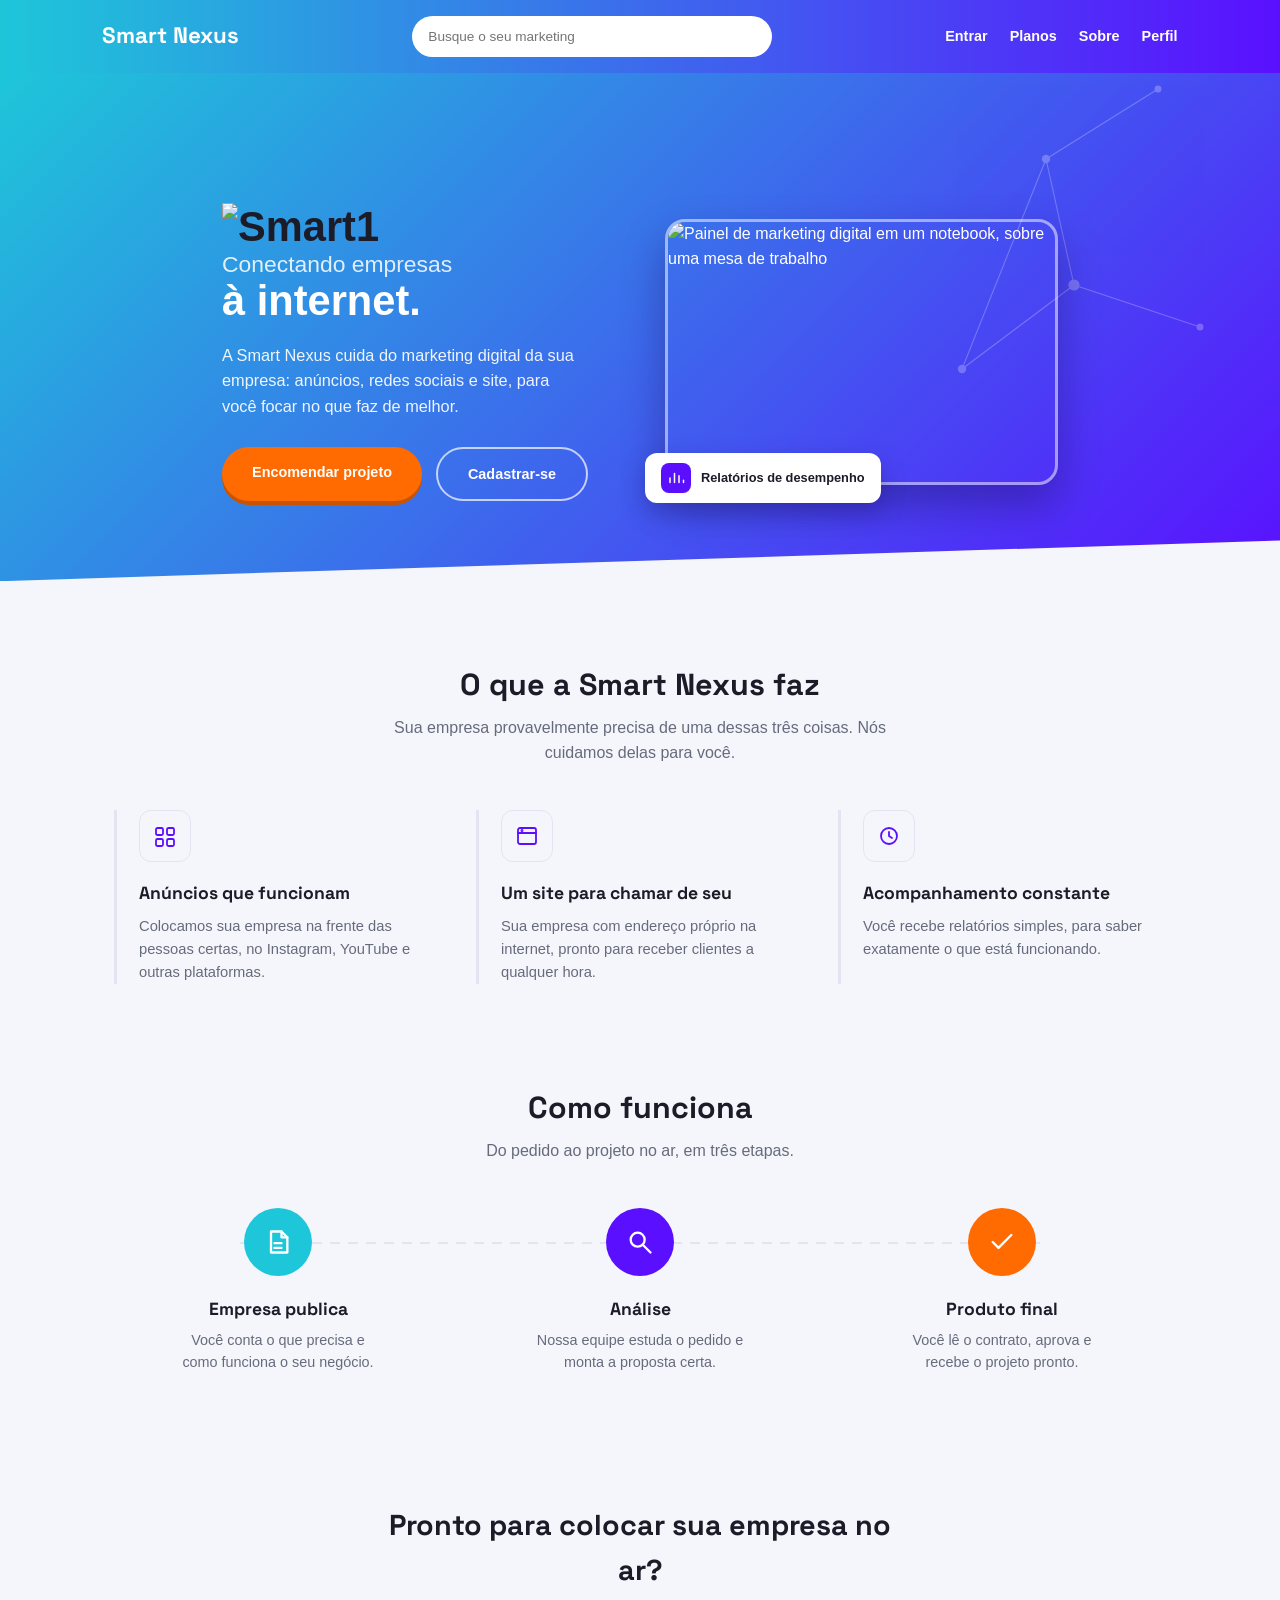
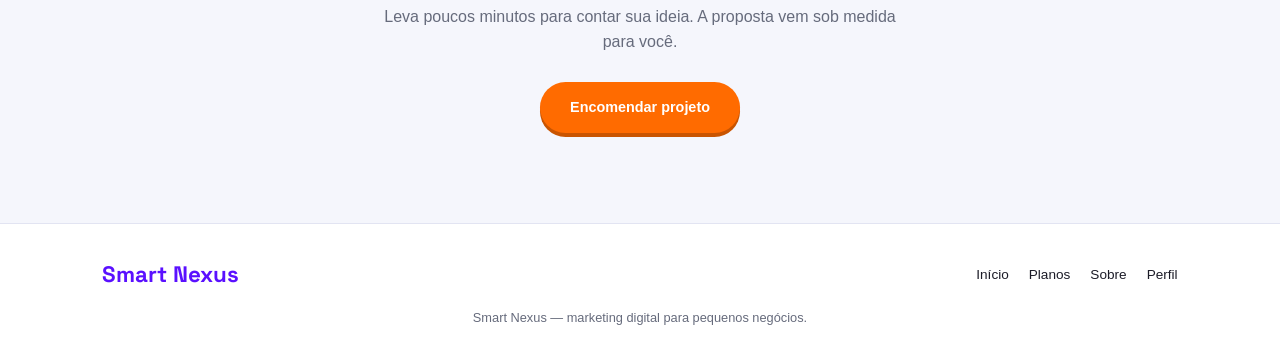
==== SmartNexus/frontend/paginas/index.html @ 7d50add1 "Add files via upload" ====
<!DOCTYPE html>
<html lang="pt-BR">
<head>
    <meta charset="UTF-8">
    <meta name="viewport" content="width=device-width, initial-scale=1.0">
    <title>Smart Nexus | Conectando empresas à internet</title>
 
    <link rel="preconnect" href="https://fonts.googleapis.com">
    <link rel="preconnect" href="https://fonts.gstatic.com" crossorigin>
    <link href="https://fonts.googleapis.com/css2?family=Space+Grotesk:wght@500;700&display=swap" rel="stylesheet">
 
    <link rel="stylesheet" href="../estilo/base.css">
    <link rel="stylesheet" href="../estilo/index.css">
</head>
<body class="pagina-inicial">
 
<header class="topo">
    <a href="index.html" class="logo">Smart Nexus</a>
 
    <div class="busca">
        <input type="text" placeholder="Busque o seu marketing">
    </div>
 
    <nav class="menu">
        <a href="cadastro.html">Entrar</a>
        <a href="planos.html">Planos</a>
        <a href="sobre.html">Sobre</a>
        <a href="usuario.html">Perfil</a>
    </nav>
</header>
 
<main>
 
    <!-- ================= HERO ================= -->
    <section class="hero">
        <svg class="hero-rede" viewBox="0 0 600 600" aria-hidden="true">
            <line x1="60" y1="480" x2="220" y2="360" />
            <line x1="220" y1="360" x2="180" y2="180" />
            <line x1="220" y1="360" x2="400" y2="420" />
            <line x1="180" y1="180" x2="340" y2="80" />
            <line x1="180" y1="180" x2="60" y2="480" />
            <circle cx="60" cy="480" r="6" />
            <circle cx="220" cy="360" r="8" />
            <circle cx="180" cy="180" r="6" />
            <circle cx="340" cy="80" r="5" />
            <circle cx="400" cy="420" r="5" />
        </svg>
 
        <div class="hero-conteudo">
            <div class="hero-texto">
                <h1>
                    <img src="https://mail.google.com/mail/u/0?ui=2&ik=f1a409cd70&attid=0.2&permmsgid=msg-f:1877210061353938299&th=1a0d309adbca6d7b&view=fimg&fur=ip&permmsgid=msg-f:1877210061353938299&sz=s0-l75-ft&attbid=ANGjdJ9IVea3Wfc5PJirT7lvGSDIeb0J4YOJs9I48fAIiC1DJrnTXBRSKIjLswTnKa0g6wJW_xAKm1DmspWzB9Ty2CDp-90bE2mQ3qU95iJu8i9NEQJHhnoXa4WWDS8&disp=emb&realattid=ii_mufeubzm1&zw" alt="Smart1">
                    <span class="hero-titulo-leve">Conectando empresas</span>
                    <span class="hero-titulo-forte">à internet.</span>
                </h1>
 
                <p>A Smart Nexus cuida do marketing digital da sua empresa: anúncios, redes sociais e site, para você focar no que faz de melhor.</p>
 
                <div class="hero-acoes">
                    <a href="demandas.html" class="botao botao-primario">Encomendar projeto</a>
                    <a href="cadastro.html" class="botao botao-fantasma">Cadastrar-se</a>
                </div>
            </div>
 
            <div class="hero-imagem">
                <div class="hero-moldura">
                    <img src="https://gestaosolution.com.br/wp-content/uploads/2020/01/Marketing-Digital-conheca-o-servico-que-pode-alavancar-o-seu-negocio-online.jpg"
                         alt="Painel de marketing digital em um notebook, sobre uma mesa de trabalho">
                </div>
                <div class="hero-selo">
                    <span class="hero-selo-icone" aria-hidden="true">
                        <svg viewBox="0 0 24 24"><path d="M4 18v-6M10 18V6M16 18v-9M22 18v-3" /></svg>
                    </span>
                    <span>Relatórios de desempenho</span>
                </div>
            </div>
        </div>
    </section>
 
    <!-- ================= O QUE FAZEMOS ================= -->
    <section class="explicador">
        <div class="secao-cabecalho">
            <h2>O que a Smart Nexus faz</h2>
            <p>Sua empresa provavelmente precisa de uma dessas três coisas. Nós cuidamos delas para você.</p>
        </div>
 
        <div class="explicador-lista">
 
            <article class="explicador-item">
                <span class="explicador-icone" aria-hidden="true">
                    <svg viewBox="0 0 24 24"><rect x="3" y="4" width="7" height="7" rx="1.5" /><rect x="14" y="4" width="7" height="7" rx="1.5" /><rect x="3" y="15" width="7" height="7" rx="1.5" /><rect x="14" y="15" width="7" height="7" rx="1.5" /></svg>
                </span>
                <h3>Anúncios que funcionam</h3>
                <p>Colocamos sua empresa na frente das pessoas certas, no Instagram, YouTube e outras plataformas.</p>
            </article>
 
            <article class="explicador-item">
                <span class="explicador-icone" aria-hidden="true">
                    <svg viewBox="0 0 24 24"><rect x="3" y="4" width="18" height="16" rx="2" /><path d="M3 9h18" /><circle cx="7" cy="6.5" r="0.6" /></svg>
                </span>
                <h3>Um site para chamar de seu</h3>
                <p>Sua empresa com endereço próprio na internet, pronto para receber clientes a qualquer hora.</p>
            </article>
 
            <article class="explicador-item">
                <span class="explicador-icone" aria-hidden="true">
                    <svg viewBox="0 0 24 24"><circle cx="12" cy="12" r="8" /><path d="M12 8v4l3 2" /></svg>
                </span>
                <h3>Acompanhamento constante</h3>
                <p>Você recebe relatórios simples, para saber exatamente o que está funcionando.</p>
            </article>
 
        </div>
    </section>
 
    <!-- ================= COMO FUNCIONA ================= -->
    <section class="processo">
        <div class="secao-cabecalho">
            <h2>Como funciona</h2>
            <p>Do pedido ao projeto no ar, em três etapas.</p>
        </div>
 
        <ol class="trilha">
            <li class="etapa etapa-1">
                <span class="etapa-marca">
                    <svg viewBox="0 0 24 24" aria-hidden="true"><path d="M6 3h9l5 5v13H6z" /><path d="M15 3v5h5" /><path d="M9 13h6M9 17h6" /></svg>
                </span>
                <h3>Empresa publica</h3>
                <p>Você conta o que precisa e como funciona o seu negócio.</p>
            </li>
 
            <li class="etapa etapa-2">
                <span class="etapa-marca">
                    <svg viewBox="0 0 24 24" aria-hidden="true"><circle cx="10" cy="10" r="6" /><line x1="15" y1="15" x2="21" y2="21" /></svg>
                </span>
                <h3>Análise</h3>
                <p>Nossa equipe estuda o pedido e monta a proposta certa.</p>
            </li>
 
            <li class="etapa etapa-3">
                <span class="etapa-marca">
                    <svg viewBox="0 0 24 24" aria-hidden="true"><path d="M4 12l5 5L20 6" /></svg>
                </span>
                <h3>Produto final</h3>
                <p>Você lê o contrato, aprova e recebe o projeto pronto.</p>
            </li>
        </ol>
    </section>
 
    <!-- ================= CTA FINAL ================= -->
    <section class="cta-final">
        <h2>Pronto para colocar sua empresa no ar?</h2>
        <p>Leva poucos minutos para contar sua ideia. A proposta vem sob medida para você.</p>
        <a href="demandas.html" class="botao botao-primario">Encomendar projeto</a>
    </section>
 
</main>
 
<footer class="rodape">
    <div class="rodape-topo">
        <span class="logo logo-rodape">Smart Nexus</span>
        <nav class="rodape-menu">
            <a href="index.html">Início</a>
            <a href="planos.html">Planos</a>
            <a href="sobre.html">Sobre</a>
            <a href="usuario.html">Perfil</a>
        </nav>
    </div>
    <p class="rodape-nota">Smart Nexus — marketing digital para pequenos negócios.</p>
</footer>
 
</body>
</html>
---- SmartNexus/frontend/estilo/base.css ----
*{
    margin:0;
    padding:0;
    box-sizing:border-box;
    font-family:Arial, Helvetica, sans-serif;
}

body{
    background:#fff;
}

/* HEADER */
header{
    background:linear-gradient(90deg,#18c7d2,#3b5bd6,#6a00ff);
    padding:15px 5%;
    display:flex;
    justify-content:space-between;
    align-items:center;
    color:white;
}

.logo{
    font-size:2rem;
    font-weight:bold;
}

.search-box input{
    width:350px;
    padding:12px;
    border-radius:30px;
    border:none;
    outline:none;
}

.menu{
    display:flex;
    gap:25px;
}

.menu a{
    color:white;
    text-decoration:none;
    font-weight:bold;
}

/* HERO */
.hero{
    background:linear-gradient(135deg,#18c7d2,#4824d6);
    color:white;
    padding:60px 8%;
    display:flex;
    align-items:center;
    justify-content:space-between;
    flex-wrap:wrap;
}

.hero-text{
    max-width:500px;
}

.hero-text h1{
    font-size:3rem;
    margin-bottom:20px;
}

.hero-text span{
    color:#ff2d55;
}

.hero-text p{
    font-size:1.4rem;
    margin-bottom:40px;
}

.buttons{
    display:flex;
    flex-direction:column;
    gap:20px;
}

.btn{
    display:inline-block;
    background:#ff6b00;
    color:white;
    text-decoration:none;
    padding:18px 40px;
    border-radius:50px;
    font-size:1.2rem;
    font-weight:bold;
    text-align:center;
    box-shadow:5px 5px 0 rgba(0,0,0,0.25);
}

.hero-image img{
    width:450px;
    height:450px;
    border-radius:50%;
    border:10px solid #ff1744;
    object-fit:cover;
}

/* COMO FUNCIONA */
.como-funciona{
    padding:70px 5%;
}

.como-funciona h2{
    text-align:center;
    margin-bottom:50px;
    font-size:2.5rem;
}

.steps{
    display:flex;
    justify-content:center;
    gap:30px;
    flex-wrap:wrap;
}

.step{
    width:300px;
    border:2px solid #d6d6d6;
    border-radius:25px;
    padding:30px;
    text-align:center;
    position:relative;
}

.numero{
    width:60px;
    height:60px;
    border-radius:50%;
    background:#7b00ff;
    color:white;
    font-size:2rem;
    display:flex;
    justify-content:center;
    align-items:center;
    position:absolute;
    top:-30px;
    left:50%;
    transform:translateX(-50%);
}

.step h3{
    margin-top:30px;
    margin-bottom:15px;
    font-size:1.8rem;
}

.step p{
    color:#444;
    line-height:1.5;
}

.icon{
    font-size:4rem;
    margin-top:10px;
}

/* FOOTER */
footer{
    text-align:center;
    padding:25px;
    background:#222;
    color:white;
}

@media(max-width:900px){

.hero{
    text-align:center;
    justify-content:center;
}

.hero-image img{
    width:300px;
    height:300px;
    margin-top:40px;
}

.search-box input{
    width:220px;
}
}

/* ===== HERO: texto à esquerda, imagem à direita ===== */
.hero {
    display: flex;
    align-items: center;
    justify-content: space-between;
    gap: 40px;
    padding: 60px 8%;
}

.hero-text {
    flex: 1;
    max-width: 500px;
}

.hero-img {
    flex: 1;
    display: flex;
    justify-content: flex-end;
}

.hero-img img {
    width: 100%;
    max-width: 400px;
    height: auto;
    border-radius: 16px;
    object-fit: cover;
}

@media (max-width: 800px) {
    .hero {
        flex-direction: column;
        text-align: center;
    }
    .hero-img {
        justify-content: center;
    }
}
.hero-img img {
    width: 100%;
    max-width: 500px;   /* era 550px */
    height: auto;
    border-radius: 16px;
    object-fit: cover;
}
---- SmartNexus/frontend/estilo/index.css ----
/* =====================================================
   Página inicial
   ===================================================== */
 
   .pagina-inicial {
    --ciano: #1ec6d9;
    --violeta: #5a10ff;
    --laranja: #ff6b00;
    --laranja-escuro: #c95400;
    --tinta: #1c1c28;
    --cinza: #666b7c;
    --fundo: #f5f6fc;
    --linha: #e2e4f2;
 
    margin: 0;
    background: var(--fundo);
    color: var(--tinta);
    font-family: Arial, Helvetica, sans-serif;
    line-height: 1.55;
}
 
.pagina-inicial *,
.pagina-inicial *::before,
.pagina-inicial *::after {
    box-sizing: border-box;
}
 
.pagina-inicial h1,
.pagina-inicial h2,
.pagina-inicial h3 {
    font-family: "Space Grotesk", Arial, Helvetica, sans-serif;
    margin: 0;
    color: var(--tinta);
}
 
/* ===== Topo ===== */
.pagina-inicial .topo {
    display: flex;
    align-items: center;
    justify-content: space-between;
    gap: 24px;
    padding: 16px 8%;
    background: linear-gradient(90deg, var(--ciano), var(--violeta));
}
 
.pagina-inicial .logo {
    font-family: "Space Grotesk", Arial, Helvetica, sans-serif;
    color: #fff;
    font-size: 1.4rem;
    font-weight: 700;
    text-decoration: none;
    white-space: nowrap;
}
 
.pagina-inicial .busca {
    flex: 1;
    max-width: 360px;
}
 
.pagina-inicial .busca input {
    width: 100%;
    padding: 10px 16px;
    border: 0;
    border-radius: 999px;
    font: inherit;
    font-size: 0.85rem;
}
 
.pagina-inicial .busca input:focus {
    outline: 3px solid rgba(255, 255, 255, 0.5);
}
 
.pagina-inicial .menu {
    display: flex;
    gap: 22px;
}
 
.pagina-inicial .menu a {
    color: #fff;
    font-size: 0.9rem;
    font-weight: bold;
    text-decoration: none;
}
 
.pagina-inicial .menu a:hover,
.pagina-inicial .menu a:focus-visible {
    text-decoration: underline;
}
 
/* ===== Botões ===== */
.pagina-inicial .botao {
    display: inline-block;
    padding: 14px 30px;
    border-radius: 999px;
    font-size: 0.9rem;
    font-weight: bold;
    text-decoration: none;
    text-align: center;
}
 
.pagina-inicial .botao-primario {
    background: var(--laranja);
    color: #fff;
    box-shadow: 0 4px 0 var(--laranja-escuro);
}
 
.pagina-inicial .botao-primario:hover {
    filter: brightness(1.05);
}
 
.pagina-inicial .botao-primario:active {
    transform: translateY(2px);
    box-shadow: 0 2px 0 var(--laranja-escuro);
}
 
.pagina-inicial .botao-fantasma {
    background: transparent;
    border: 2px solid rgba(255, 255, 255, 0.7);
    color: #fff;
}
 
.pagina-inicial .botao-fantasma:hover {
    background: rgba(255, 255, 255, 0.12);
}
 
.pagina-inicial .botao:focus-visible {
    outline: 3px solid #fff;
    outline-offset: 3px;
}
 
/* ===== Hero ===== */
.pagina-inicial .hero {
    position: relative;
    overflow: hidden;
    background: linear-gradient(135deg, var(--ciano) 0%, var(--violeta) 100%);
    clip-path: polygon(0 0, 100% 0, 100% 92%, 0 100%);
    padding-bottom: 60px;
}
 
.pagina-inicial .hero-rede {
    position: absolute;
    right: -60px;
    top: -40px;
    width: 420px;
    height: 420px;
    opacity: 0.25;
    pointer-events: none;
}
 
.pagina-inicial .hero-rede line {
    stroke: #fff;
    stroke-width: 1.5;
}
 
.pagina-inicial .hero-rede circle {
    fill: #fff;
}
 
.pagina-inicial .hero-conteudo {
    position: relative;
    display: flex;
    align-items: center;
    justify-content: space-between;
    gap: 50px;
    max-width: 1180px;
    margin: 0 auto;
    padding: 70px 24px 20px;
}
 
.pagina-inicial .hero-texto {
    flex: 1;
    max-width: 500px;
}
 
.pagina-inicial .hero-texto h1 {
    display: flex;
    flex-direction: column;
    font-size: 2.6rem;
    line-height: 1.15;
    margin-bottom: 18px;
}
 
.pagina-inicial .hero-titulo-leve {
    font-weight: 500;
    color: rgba(255, 255, 255, 0.85);
    font-size: 0.55em;
}
 
.pagina-inicial .hero-titulo-forte {
    font-weight: 700;
    color: #fff;
}
 
.pagina-inicial .hero-texto p {
    color: rgba(255, 255, 255, 0.92);
    font-size: 1.02rem;
    margin: 0 0 28px;
    max-width: 40ch;
}
 
.pagina-inicial .hero-acoes {
    display: flex;
    flex-wrap: wrap;
    gap: 14px;
}
 
.pagina-inicial .hero-imagem {
    position: relative;
    flex: 1;
    display: flex;
    justify-content: flex-end;
}
 
.pagina-inicial .hero-moldura {
    width: 100%;
    max-width: 420px;
    border-radius: 20px;
    border: 3px solid rgba(255, 255, 255, 0.5);
    overflow: hidden;
    box-shadow: 0 20px 40px rgba(20, 8, 70, 0.35);
}
 
.pagina-inicial .hero-moldura img {
    display: block;
    width: 100%;
    height: 260px;
    object-fit: cover;
}
 
.pagina-inicial .hero-selo {
    position: absolute;
    left: -20px;
    bottom: -18px;
    display: flex;
    align-items: center;
    gap: 10px;
    padding: 10px 16px;
    border-radius: 12px;
    background: #fff;
    box-shadow: 0 10px 24px rgba(20, 8, 70, 0.25);
    font-size: 0.8rem;
    font-weight: bold;
    color: var(--tinta);
}
 
.pagina-inicial .hero-selo-icone {
    display: grid;
    place-items: center;
    width: 30px;
    height: 30px;
    border-radius: 8px;
    background: var(--violeta);
}
 
.pagina-inicial .hero-selo-icone svg {
    width: 18px;
    height: 18px;
    fill: none;
    stroke: #fff;
    stroke-width: 2;
    stroke-linecap: round;
}
 
/* ===== Cabeçalho de seção ===== */
.pagina-inicial .secao-cabecalho {
    max-width: 560px;
    margin: 0 auto 44px;
    text-align: center;
}
 
.pagina-inicial .secao-cabecalho h2 {
    font-size: 1.9rem;
    margin-bottom: 8px;
}
 
.pagina-inicial .secao-cabecalho p {
    color: var(--cinza);
    margin: 0;
}
 
/* ===== O que fazemos ===== */
.pagina-inicial .explicador {
    max-width: 1100px;
    margin: 0 auto;
    padding: 80px 24px 20px;
}
 
.pagina-inicial .explicador-lista {
    display: grid;
    grid-template-columns: repeat(3, 1fr);
    gap: 34px;
}
 
.pagina-inicial .explicador-item {
    padding-left: 4px;
    border-left: 3px solid var(--linha);
}
 
.pagina-inicial .explicador-icone {
    display: grid;
    place-items: center;
    width: 52px;
    height: 52px;
    margin: 0 0 18px 18px;
    border-radius: 12px;
    background: var(--fundo);
    border: 1px solid var(--linha);
}
 
.pagina-inicial .explicador-icone svg {
    width: 24px;
    height: 24px;
    fill: none;
    stroke: var(--violeta);
    stroke-width: 1.8;
    stroke-linecap: round;
    stroke-linejoin: round;
}
 
.pagina-inicial .explicador-item h3 {
    font-size: 1.1rem;
    margin: 0 0 8px 18px;
}
 
.pagina-inicial .explicador-item p {
    color: var(--cinza);
    font-size: 0.92rem;
    margin: 0 0 0 18px;
}
 
/* ===== Como funciona ===== */
.pagina-inicial .processo {
    max-width: 1100px;
    margin: 0 auto;
    padding: 80px 24px 40px;
}
 
.pagina-inicial .trilha {
    list-style: none;
    margin: 0;
    padding: 0;
    display: grid;
    grid-template-columns: repeat(3, 1fr);
    gap: 34px;
    position: relative;
}
 
.pagina-inicial .trilha::before {
    content: "";
    position: absolute;
    top: 34px;
    left: 12%;
    right: 12%;
    height: 2px;
    background: repeating-linear-gradient(90deg, var(--linha) 0 10px, transparent 10px 18px);
}
 
.pagina-inicial .etapa {
    position: relative;
    text-align: center;
}
 
.pagina-inicial .etapa-marca {
    display: grid;
    place-items: center;
    width: 68px;
    height: 68px;
    margin: 0 auto 20px;
    border-radius: 50%;
    color: #fff;
    position: relative;
    z-index: 1;
}
 
.pagina-inicial .etapa-marca svg {
    width: 28px;
    height: 28px;
    fill: none;
    stroke: #fff;
    stroke-width: 2;
    stroke-linecap: round;
    stroke-linejoin: round;
}
 
.pagina-inicial .etapa-1 .etapa-marca { background: var(--ciano); }
.pagina-inicial .etapa-2 .etapa-marca { background: var(--violeta); }
.pagina-inicial .etapa-3 .etapa-marca { background: var(--laranja); }
 
.pagina-inicial .etapa h3 {
    font-size: 1.1rem;
    margin-bottom: 6px;
}
 
.pagina-inicial .etapa p {
    color: var(--cinza);
    font-size: 0.9rem;
    margin: 0;
    max-width: 26ch;
    margin-inline: auto;
}
 
/* ===== CTA final ===== */
.pagina-inicial .cta-final {
    text-align: center;
    padding: 90px 24px;
    max-width: 560px;
    margin: 0 auto;
}
 
.pagina-inicial .cta-final h2 {
    font-size: 1.8rem;
    margin-bottom: 12px;
}
 
.pagina-inicial .cta-final p {
    color: var(--cinza);
    margin: 0 0 28px;
}
 
.pagina-inicial .cta-final .botao-primario {
    color: #fff;
}
 
/* ===== Rodapé ===== */
.pagina-inicial .rodape {
    background: #fff;
    border-top: 1px solid var(--linha);
    padding: 34px 8%;
}
 
.pagina-inicial .rodape-topo {
    display: flex;
    flex-wrap: wrap;
    align-items: center;
    justify-content: space-between;
    gap: 16px;
    margin-bottom: 16px;
}
 
.pagina-inicial .logo-rodape {
    color: var(--violeta);
}
 
.pagina-inicial .rodape-menu {
    display: flex;
    flex-wrap: wrap;
    gap: 20px;
}
 
.pagina-inicial .rodape-menu a {
    color: var(--tinta);
    font-size: 0.85rem;
    text-decoration: none;
}
 
.pagina-inicial .rodape-menu a:hover {
    color: var(--violeta);
}
 
.pagina-inicial .rodape-nota {
    margin: 0;
    font-size: 0.8rem;
    color: var(--cinza);
}
 
/* ===== Responsivo ===== */
@media (max-width: 900px) {
    .pagina-inicial .hero-conteudo {
        flex-direction: column;
        text-align: center;
        padding-top: 50px;
    }
 
    .pagina-inicial .hero-texto {
        max-width: 100%;
    }
 
    .pagina-inicial .hero-acoes {
        justify-content: center;
    }
 
    .pagina-inicial .hero-imagem {
        justify-content: center;
        margin-top: 20px;
    }
 
    .pagina-inicial .hero-selo {
        left: 50%;
        transform: translateX(-50%);
    }
 
    .pagina-inicial .explicador-lista,
    .pagina-inicial .trilha {
        grid-template-columns: 1fr;
        gap: 40px;
    }
 
    .pagina-inicial .trilha::before {
        display: none;
    }
}
 
@media (max-width: 640px) {
    .pagina-inicial .topo {
        flex-wrap: wrap;
    }
 
    .pagina-inicial .busca {
        order: 3;
        max-width: 100%;
    }
 
    .pagina-inicial .hero-texto h1 {
        font-size: 2rem;
    }
 
    .pagina-inicial .hero-moldura img {
        height: 200px;
    }
}
 
@media (prefers-reduced-motion: reduce) {
    .pagina-inicial .botao-primario:active {
        transform: none;
    }
}
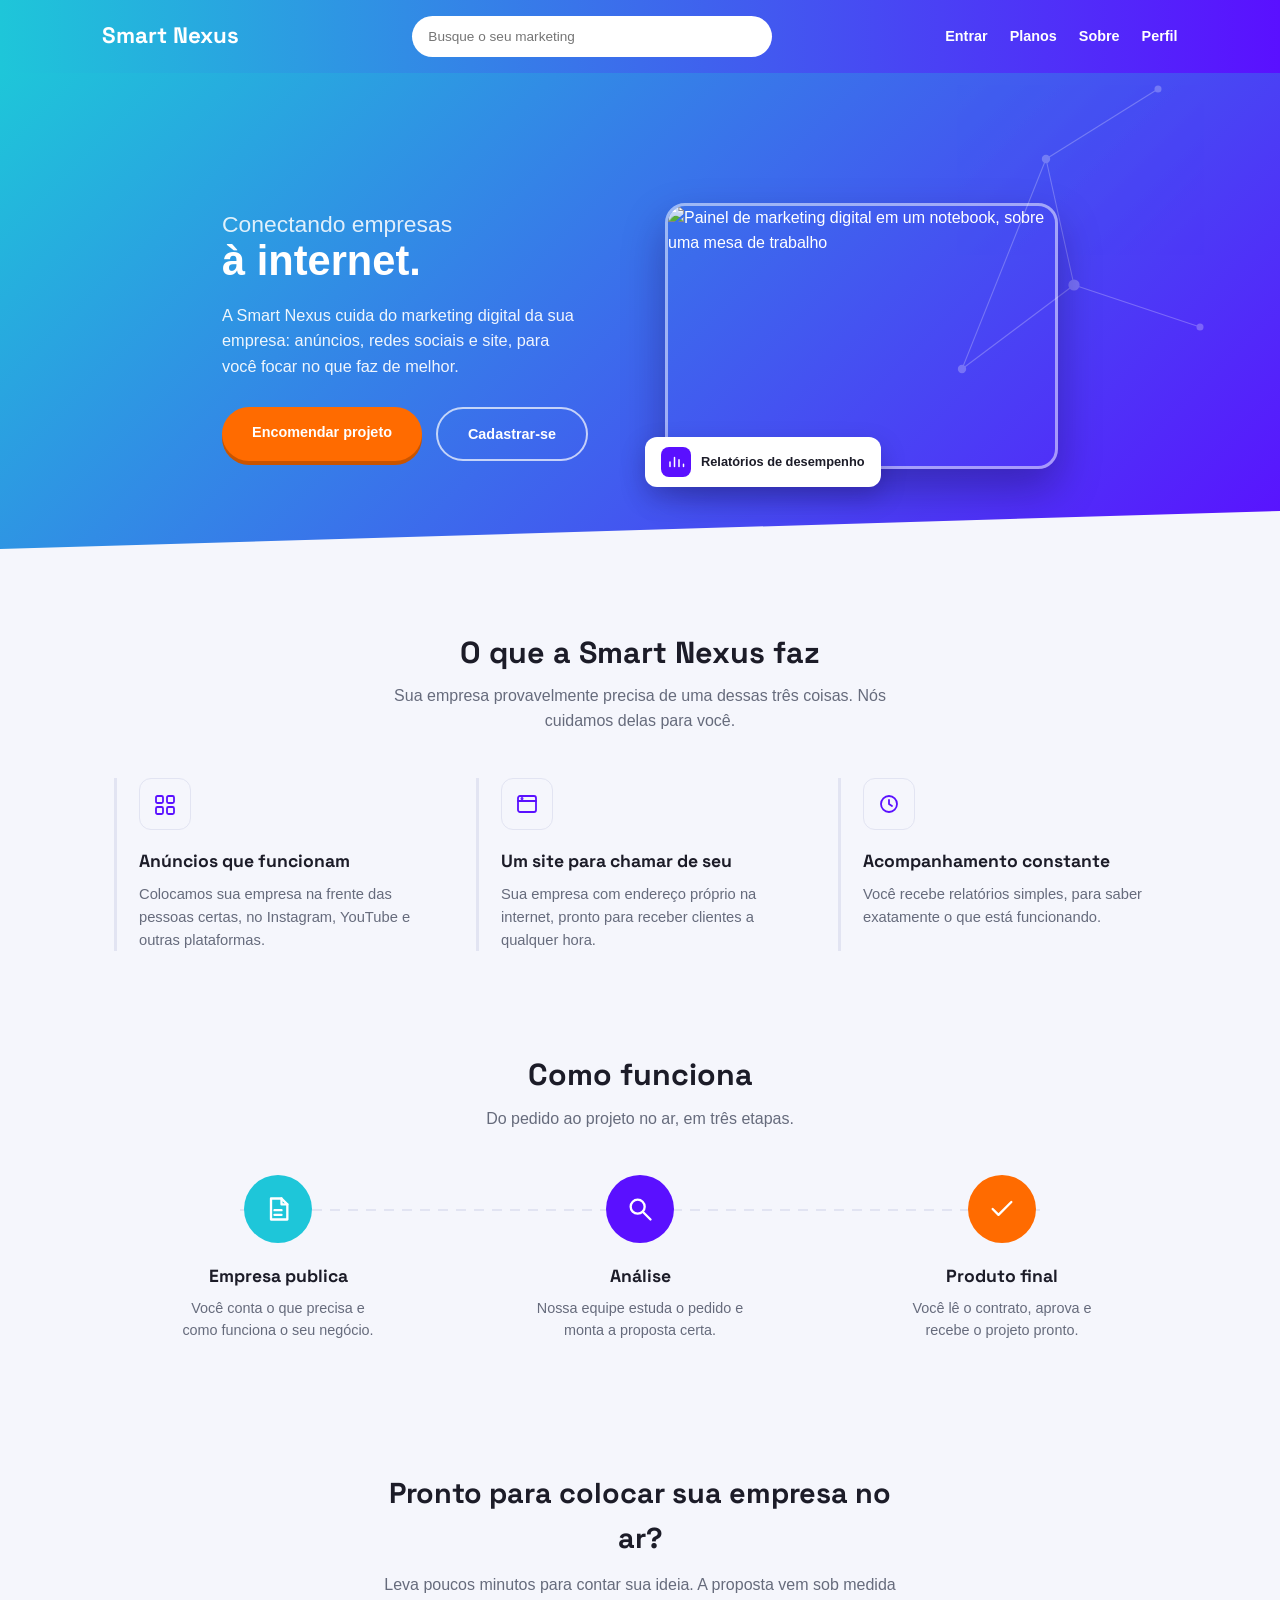
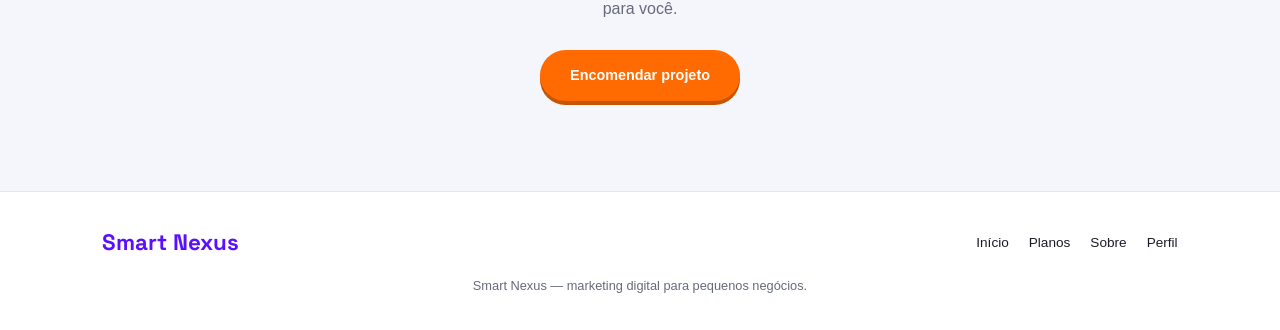
==== commit 7430ba22: "Add files via upload" ====
--- a/SmartNexus/frontend/paginas/index.html
+++ b/SmartNexus/frontend/paginas/index.html
@@ -49,7 +49,7 @@
         <div class="hero-conteudo">
             <div class="hero-texto">
                 <h1>
-                    <img src="https://mail.google.com/mail/u/0?ui=2&ik=f1a409cd70&attid=0.2&permmsgid=msg-f:1877210061353938299&th=1a0d309adbca6d7b&view=fimg&fur=ip&permmsgid=msg-f:1877210061353938299&sz=s0-l75-ft&attbid=ANGjdJ9IVea3Wfc5PJirT7lvGSDIeb0J4YOJs9I48fAIiC1DJrnTXBRSKIjLswTnKa0g6wJW_xAKm1DmspWzB9Ty2CDp-90bE2mQ3qU95iJu8i9NEQJHhnoXa4WWDS8&disp=emb&realattid=ii_mufeubzm1&zw" alt="Smart1">
+       
                     <span class="hero-titulo-leve">Conectando empresas</span>
                     <span class="hero-titulo-forte">à internet.</span>
                 </h1>
